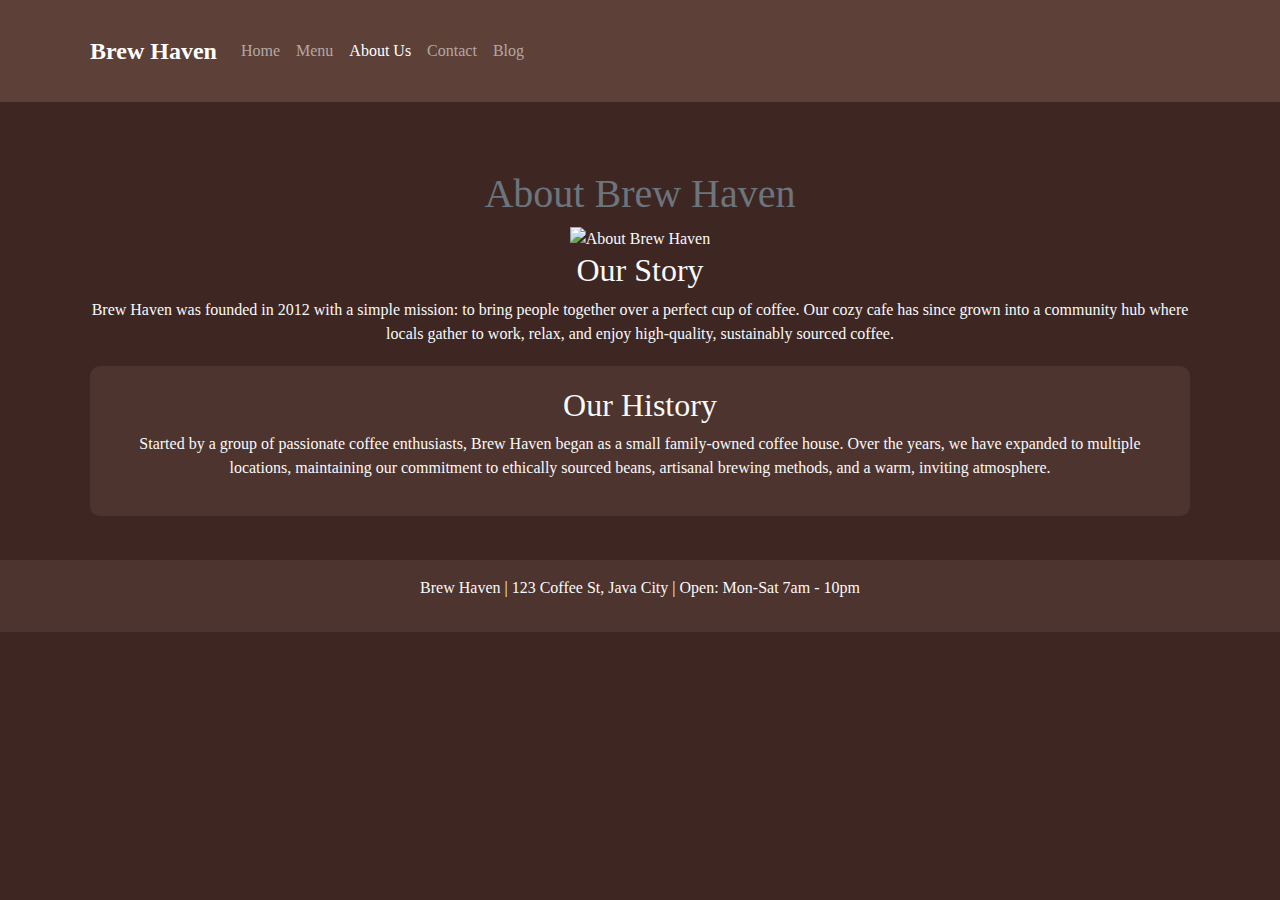
==== about.html @ 197904b1 "Fixing files organization" ====
<!DOCTYPE html>
<html lang="en">
<head>
    <meta charset="UTF-8">
    <meta name="viewport" content="width=device-width, initial-scale=1.0">
    <title>Brew Haven - About Us</title>
    <link href="https://cdn.jsdelivr.net/npm/bootstrap@5.3.0/dist/css/bootstrap.min.css" rel="stylesheet">
    <link rel="stylesheet" href="style.css">
    <style>
        body {
            background-color: #3E2723;
            color: #f8f9fa;
            font-family: 'Georgia', serif;
        }
        .navbar {
            background-color: #5D4037 !important;
        }
        .container {
            padding: 20px;
        }
        .about-section {
            text-align: center;
            margin-bottom: 20px;
        }
        .history-section {
            background-color: #4E342E;
            padding: 20px;
            border-radius: 10px;
        }
    </style>
</head>
<body>
    <nav class="navbar navbar-expand-lg navbar-dark">
        <div class="container">
            <a class="navbar-brand" href="index.html">Brew Haven</a>
            <button class="navbar-toggler" type="button" data-bs-toggle="collapse" data-bs-target="#navbarNav">
                <span class="navbar-toggler-icon"></span>
            </button>
            <div class="collapse navbar-collapse" id="navbarNav">
                <ul class="navbar-nav">
                    <li class="nav-item"><a class="nav-link" href="index.html">Home</a></li>
                    <li class="nav-item"><a class="nav-link" href="menu.html">Menu</a></li>
                    <li class="nav-item"><a class="nav-link active" href="about.html">About Us</a></li>
                    <li class="nav-item"><a class="nav-link" href="contact.html">Contact</a></li>
                    <li class="nav-item"><a class="nav-link" href="blog.html">Blog</a></li>
                </ul>
            </div>
        </div>
    </nav>

    <div class="container text-center mt-5">
        <h1>About Brew Haven</h1>
        <img src="about.png" alt="About Brew Haven" class="img-fluid" style="max-width: 600px;">
        
        <div class="about-section">
            <h2>Our Story</h2>
            <p>Brew Haven was founded in 2012 with a simple mission: to bring people together over a perfect cup of coffee. Our cozy cafe has since grown into a community hub where locals gather to work, relax, and enjoy high-quality, sustainably sourced coffee.</p>
        </div>

        <div class="history-section">
            <h2>Our History</h2>
            <p>Started by a group of passionate coffee enthusiasts, Brew Haven began as a small family-owned coffee house. Over the years, we have expanded to multiple locations, maintaining our commitment to ethically sourced beans, artisanal brewing methods, and a warm, inviting atmosphere.</p>
        </div>
    </div>

    <footer class="text-center p-3 mt-4" style="background-color: #4E342E;">
        <p>Brew Haven | 123 Coffee St, Java City | Open: Mon-Sat 7am - 10pm</p>
    </footer>
</body>
</html>
---- style.css ----
body {
        font-family: Arial, sans-serif;
        background-color: #f8f9fa;
    }
    h1 {
        color: #6c757d;
    }
    .navbar-brand {
        font-size: 1.5rem;
        font-weight: bold;
    }
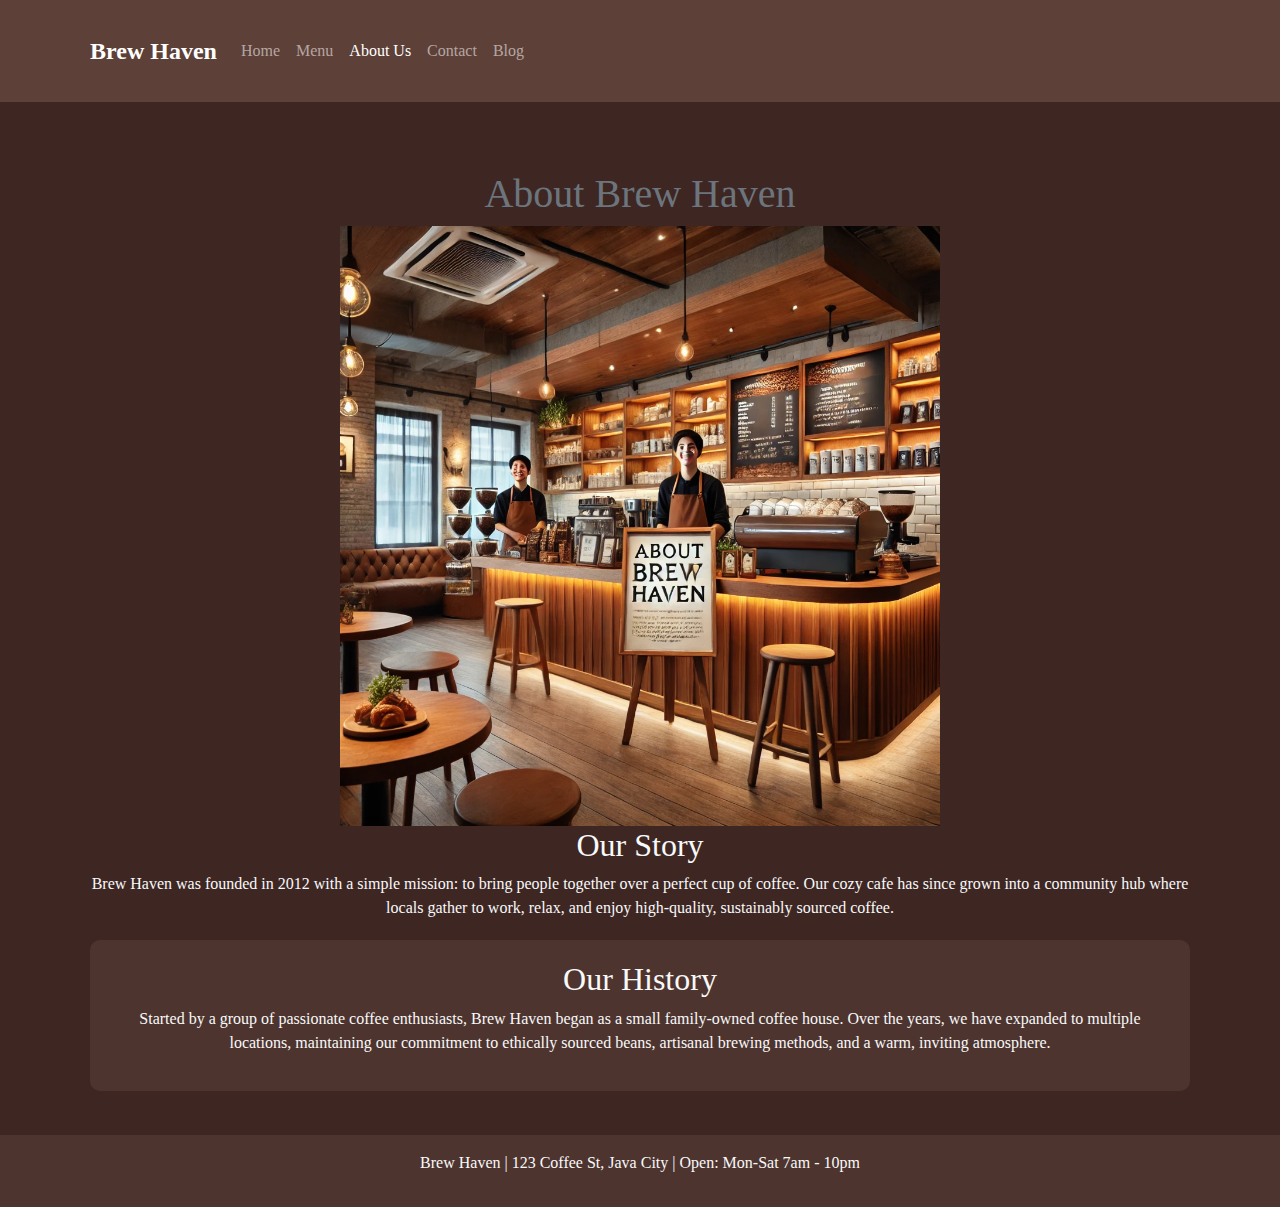
==== commit 962c54fa: "Fixing images path and blog image name" ====
--- a/about.html
+++ b/about.html
@@ -51,8 +51,8 @@
 
     <div class="container text-center mt-5">
         <h1>About Brew Haven</h1>
-        <img src="about.png" alt="About Brew Haven" class="img-fluid" style="max-width: 600px;">
-        
+        <img src="/images/about.png" alt="About Brew Haven" class="img-fluid" style="max-width: 600px;">
+
         <div class="about-section">
             <h2>Our Story</h2>
             <p>Brew Haven was founded in 2012 with a simple mission: to bring people together over a perfect cup of coffee. Our cozy cafe has since grown into a community hub where locals gather to work, relax, and enjoy high-quality, sustainably sourced coffee.</p>
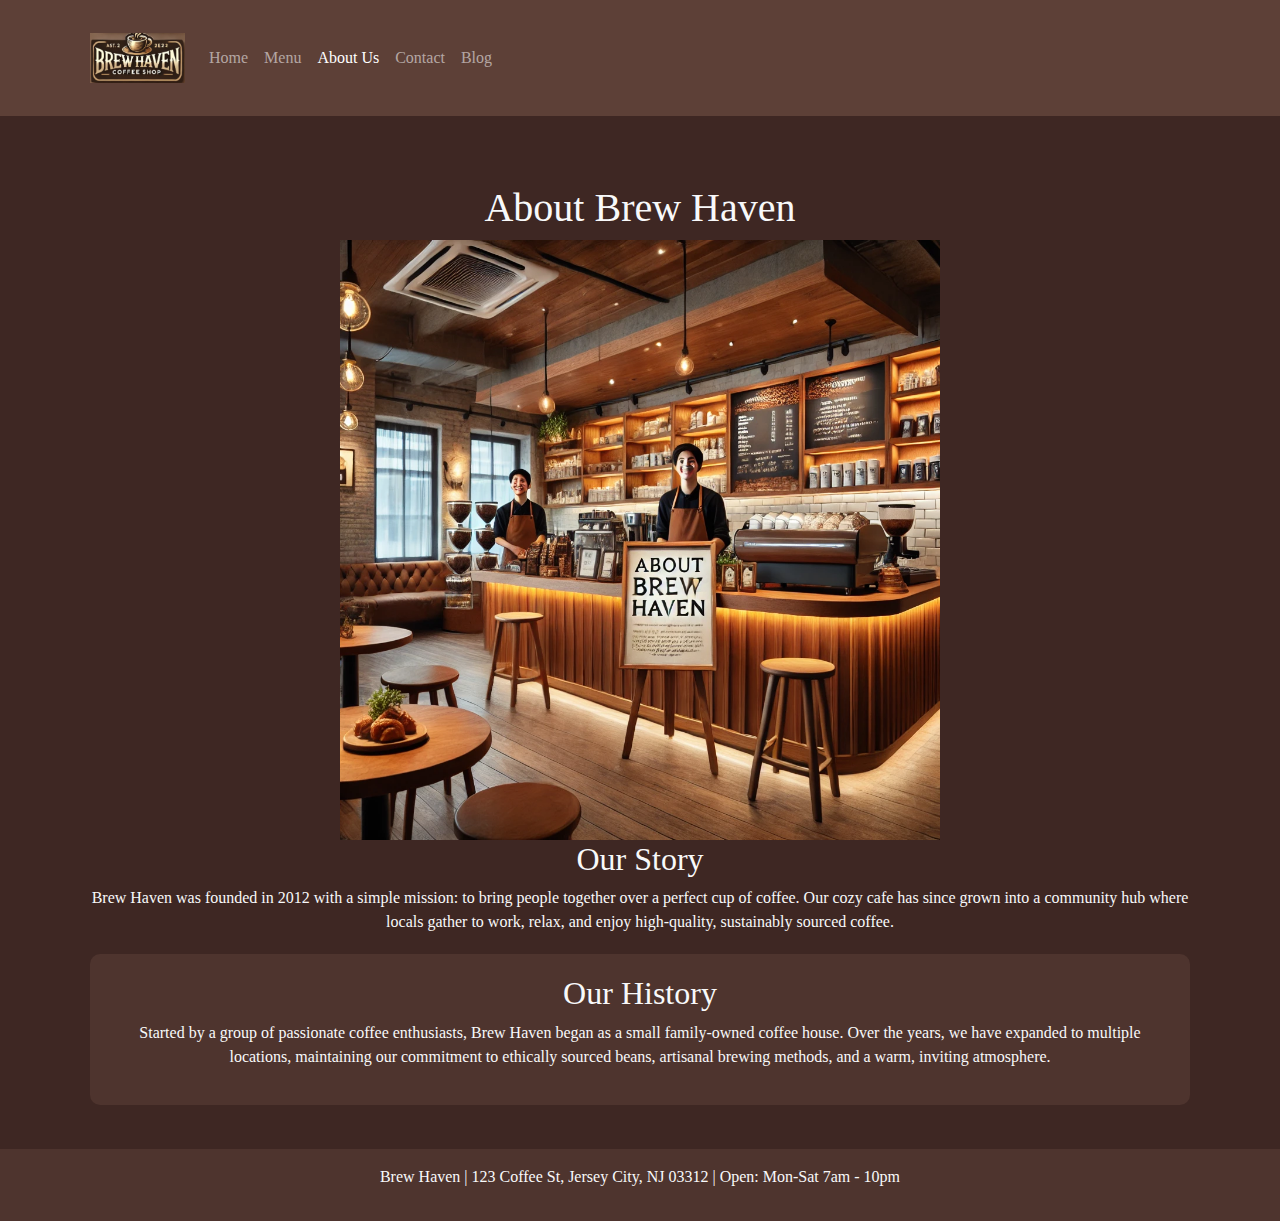
==== commit 4b59d377: "logo fixes for all the pages" ====
--- a/about.html
+++ b/about.html
@@ -33,7 +33,9 @@
 <body>
     <nav class="navbar navbar-expand-lg navbar-dark">
         <div class="container">
-            <a class="navbar-brand" href="index.html">Brew Haven</a>
+            <a class="navbar-brand" href="#">
+                <img src="images/logo.png" alt="Brew Haven Logo" height="50">
+            </a>
             <button class="navbar-toggler" type="button" data-bs-toggle="collapse" data-bs-target="#navbarNav">
                 <span class="navbar-toggler-icon"></span>
             </button>
@@ -65,7 +67,7 @@
     </div>
 
     <footer class="text-center p-3 mt-4" style="background-color: #4E342E;">
-        <p>Brew Haven | 123 Coffee St, Java City | Open: Mon-Sat 7am - 10pm</p>
+        <p>Brew Haven | 123 Coffee St, Jersey City, NJ 03312 | Open: Mon-Sat 7am - 10pm</p>
     </footer>
 </body>
 </html>
--- a/style.css
+++ b/style.css
@@ -1,13 +1,117 @@
+/* styles.css */
 
-    body {
-        font-family: Arial, sans-serif;
-        background-color: #f8f9fa;
-    }
-    h1 {
-        color: #6c757d;
-    }
-    .navbar-brand {
-        font-size: 1.5rem;
-        font-weight: bold;
-    }
-    +/* General Styles */
+body {
+    font-family: 'Georgia', serif;
+    background-color: #3E2723;
+    color: #f8f9fa;
+    margin: 0;
+    padding: 0;
+}
+
+/* Navbar */
+.navbar {
+    background-color: #5D4037 !important;
+}
+
+/* Hero Section */
+.hero-section {
+    background: url('/images/home_background.png') no-repeat center center/cover;
+    height: 400px;
+    display: flex;
+    align-items: center;
+    justify-content: center;
+    text-align: center;
+    color: white;
+    font-size: 2rem;
+    font-weight: bold;
+    text-shadow: 2px 2px 4px rgba(0,0,0,0.5);
+}
+
+/* Footer */
+footer {
+    background-color: #4E342E;
+    padding: 20px;
+    text-align: center;
+    font-size: 1rem;
+    color: #f8f9fa;
+}
+
+/* Table Styling */
+table {
+    width: 80%;
+    margin: 20px auto;
+    border-collapse: collapse;
+    border-radius: 10px;
+    overflow: hidden;
+    box-shadow: 0 0 20px rgba(0, 0, 0, 0.3);
+    background-color: #4E342E;
+    color: white;
+    text-align: center;
+}
+th, td {
+    padding: 15px;
+    border-bottom: 2px solid rgba(255, 255, 255, 0.2);
+}
+th {
+    background: linear-gradient(to right, #6D4C41, #8D6E63);
+    color: #FFCC80;
+    text-transform: uppercase;
+    font-weight: bold;
+}
+tr:hover {
+    background-color: rgba(255, 255, 255, 0.1);
+}
+
+/* Menu Page */
+.menu-container {
+    background-color: #4E342E;
+    padding: 20px;
+    border-radius: 10px;
+    text-align: center;
+    box-shadow: 0px 4px 6px rgba(0,0,0,0.3);
+}
+.menu-item {
+    background-color: #6D4C41;
+    padding: 15px;
+    border-radius: 8px;
+    margin: 10px 0;
+    color: #FFCC80;
+}
+.menu-item h2 {
+    color: #FFAB40;
+}
+
+/* Contact Form */
+.contact-form {
+    background-color: #4E342E;
+    padding: 20px;
+    border-radius: 10px;
+    max-width: 600px;
+    margin: auto;
+}
+
+/* Blog Post */
+.blog-post {
+    background-color: #4E342E;
+    padding: 20px;
+    border-radius: 10px;
+    margin-bottom: 20px;
+    box-shadow: 0px 4px 6px rgba(0,0,0,0.3);
+}
+.blog-post h2 {
+    color: #FFCC80;
+}
+.blog-post a {
+    color: #FFAB40;
+    text-decoration: none;
+    font-weight: bold;
+}
+.blog-post a:hover {
+    text-decoration: underline;
+}
+
+/* Vue-Specific Styling */
+[v-cloak] {
+    display: none;
+}
